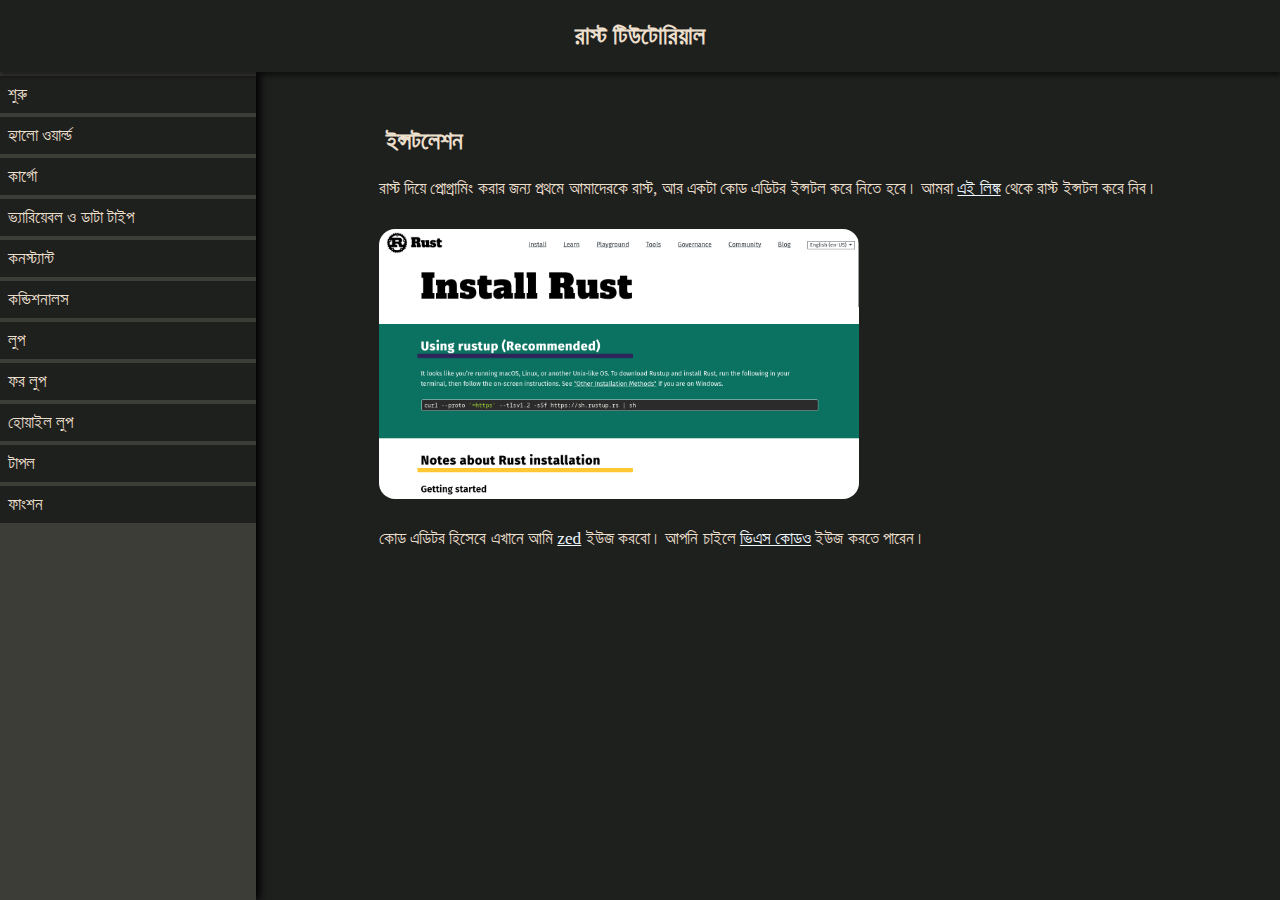
==== index.html @ fa073b7f "First Commit From Source" ====
<!doctype html>
<html lang="en">
    <head>
        <meta charset="UTF-8" />
        <meta name="viewport" content="width=device-width, initial-scale=1.0" />
        <link rel="stylesheet" href="./static/style.css" />
        <title>রাস্ট টিউটোরিয়াল | শুরু</title>
    </head>

    <body>
        <div class="namebar"><div class="bangla">রাস্ট টিউটোরিয়াল</div></div>
        <div class="headless">
            <div class="nav">
                <ul>
                    <a href="#"><li><div class="bangla">শুরু</div></li></a>
                    <a href="#"><li><div class="bangla">হ্যালো ওয়ার্ল্ড</div></li></a>
                    <a href="#"><li><div class="bangla">কার্গো</div></li></a>
                    <a href="#"><li><div class="bangla">ভ্যারিয়েবল ও ডাটা টাইপ</div></li></a>
                    <a href="#"><li><div class="bangla">কনস্ট্যান্ট</div></li></a>
                    <a href="#"><li><div class="bangla">কন্ডিশনালস</div></li></a>
                    <a href="#"><li><div class="bangla">লুপ</div></li></a>
                    <a href="#"><li><div class="bangla">ফর লুপ</div></li></a>
                    <a href="#"><li><div class="bangla">হোয়াইল লুপ</div></li></a>
                    <a href="#"><li><div class="bangla">টাপল</div></li></a>
                    <a href="#"><li><div class="bangla">ফাংশন</div></li></a>
                </ul>
            </div>
            <div class="main">
                <section class="sec" id="sect">
                    <h1><div class="bangla">ইন্সটলেশন</div></h1>
                    <div class="para">
                        <div class="bangla">রাস্ট দিয়ে প্রোগ্রামিং করার জন্য প্রথমে আমাদেরকে রাস্ট, আর একটা কোড এডিটর ইন্সটল করে নিতে হবে। আমরা <a href="https://www.rust-lang.org/tools/install" target="_blank" style="color: aliceblue;">এই লিঙ্ক</a> থেকে রাস্ট ইন্সটল করে নিব।</div>
                        <div class="image" style="background-image: url('./images/installRust.png');"></div>
                        <div class="bangla">কোড এডিটর হিসেবে এখানে আমি <a href="https://zed.dev/docs/getting-started" target="_blank" style="color: aliceblue;">zed</a> ইউজ করবো। আপনি চাইলে <a href="https://code.visualstudio.com/download" target="_blank" style="color: aliceblue;">ভিএস কোডও</a> ইউজ করতে পারেন।</div>
                    </div>
                </section>
            </div>
        </div>
    </body>
</html>
---- static/style.css ----
/*
Color Palette

Light: #697565    Mid: #3C3D37    Dark: #1E201E    Text: #ECDFCC

*/


*{
    margin: 0;
    padding: 0;
}

body{
    display: flex;
    flex-direction: column;
    justify-content: flex-start;
    font-family: Arial, Helvetica, sans-serif;
    font-size: 0.9rem;
}

.namebar{
    width: 100vw;
    height: 8vh;
    background-color: #1E201E;
    box-shadow: 0px 4px 4px #00000079;
    color: #ECDFCC;
    font-size: 1.5rem;
    position: absolute;
    margin-top: 0;
    text-align: center;
    display: flex;
    align-items: center;
    justify-content: center;
    font-weight: bold;
    z-index: 10;
}

.headless{
    position: absolute;
    margin-top: 8vh;
    width: 100vw;
    height: 92vh;
    display: flex;
    justify-content: baseline;
    font-size: 0.9rem;
}

.nav{
    height: 92vh;
    width: 20vw;
    background-color: #3C3D37;
    box-shadow: 4px 0px 8px;
    z-index: 9;
    overflow-x: hidden;
    overflow-y: scroll;
}

.nav li{
    height: auto;
    width: auto;
    padding: 8px;
    background-color: #1E201E;
    color: #ECDFCC;
    word-wrap: normal;
    margin: 4px 0;
    margin-left: 0;
    transition: 0.3s;
    font-size: 1.2em;
}

.nav a{
    text-decoration: none;
}

.nav li:hover{
    background-color: #171817;
}

.main{
    height: 92vh;
    width: 80vw;
    background-color: #1E201E;
    display: flex;
    flex-direction: column;
    align-items: center;
    font-size: 0.9rem;
    overflow-y: scroll;
}

.sec h1{
    font-size: 1.5rem;
    color: #ECDFCC;
    margin: 15px 15px;
}

.sec{
    border-radius: 10px;
    margin: 10px;
    padding-top: 1px;
    padding: 3%;
    max-width: 800px;
}

.para{
    padding: 8px;
    margin: 0 8px;
    color: #ECDFCC;
    font-size: 1.2em;
    margin: 16px 0;
}

.bangla{
    font-family: 'kalpurush';
}

.code{
    padding: 16px;
    background-color: #3C3D37;
    color: #ECDFCC;
    font-family: monospace;
    margin: 8px;
    border-radius: 8px;
    white-space: nowrap;
    overflow-x: scroll;
}

.sec .image{
    height: 270px;
    width: 480px;
    border-radius: 16px;
    margin: 30px 0;
    background-size: cover;
}
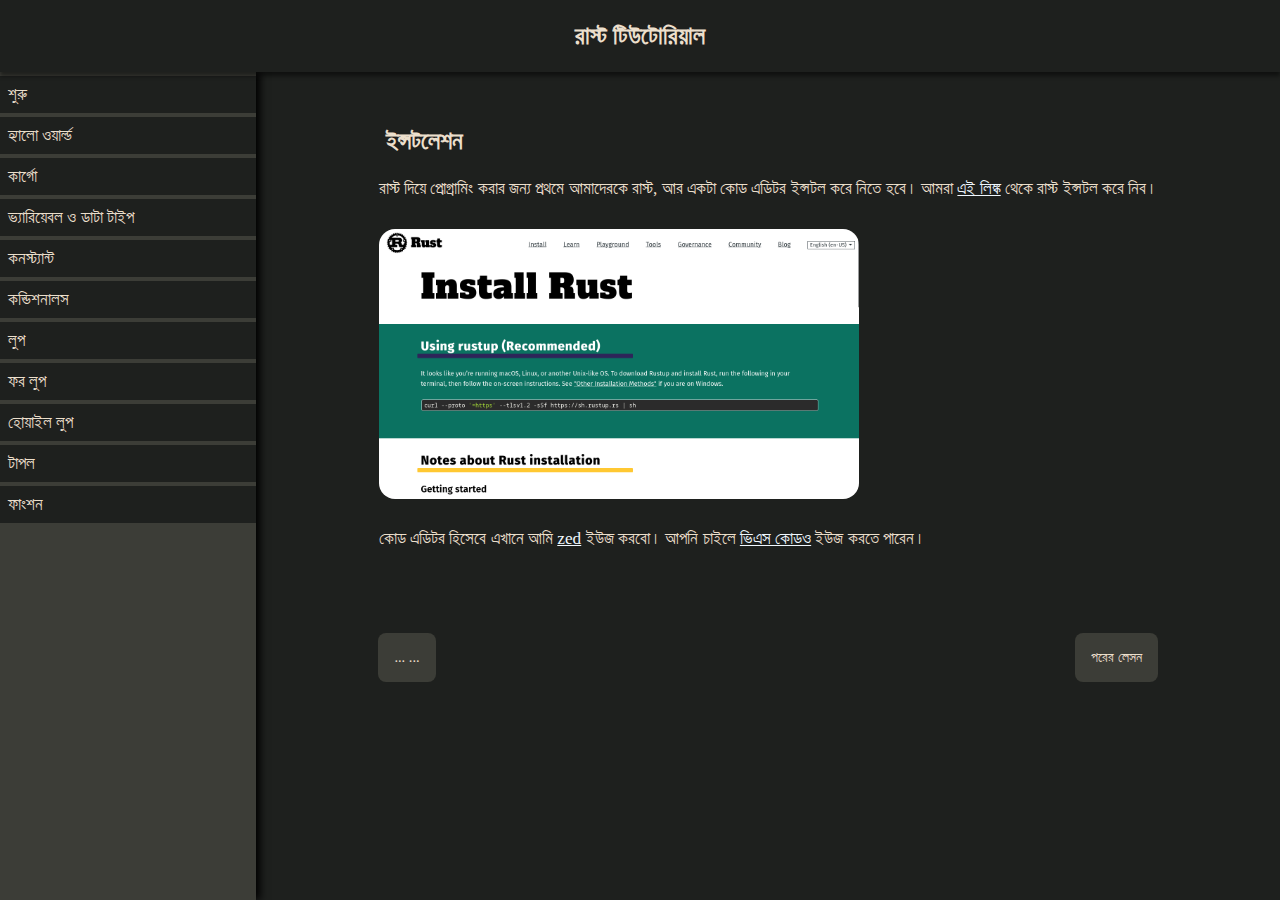
==== commit 50ad0713: "hello world tutorial added" ====
--- a/index.html
+++ b/index.html
@@ -13,7 +13,7 @@
             <div class="nav">
                 <ul>
                     <a href="#"><li><div class="bangla">শুরু</div></li></a>
-                    <a href="#"><li><div class="bangla">হ্যালো ওয়ার্ল্ড</div></li></a>
+                    <a href="hello.html"><li><div class="bangla">হ্যালো ওয়ার্ল্ড</div></li></a>
                     <a href="#"><li><div class="bangla">কার্গো</div></li></a>
                     <a href="#"><li><div class="bangla">ভ্যারিয়েবল ও ডাটা টাইপ</div></li></a>
                     <a href="#"><li><div class="bangla">কনস্ট্যান্ট</div></li></a>
@@ -34,6 +34,10 @@
                         <div class="bangla">কোড এডিটর হিসেবে এখানে আমি <a href="https://zed.dev/docs/getting-started" target="_blank" style="color: aliceblue;">zed</a> ইউজ করবো। আপনি চাইলে <a href="https://code.visualstudio.com/download" target="_blank" style="color: aliceblue;">ভিএস কোডও</a> ইউজ করতে পারেন।</div>
                     </div>
                 </section>
+                <div class="page">
+                    <a href="#"><div class="btn"><div class="bangla">... ...</div></div></a>
+                    <a href="hello.html"><div class="btn"><div class="bangla">পরের লেসন</div></div></a>
+                </div>
             </div>
         </div>
     </body>
--- a/static/style.css
+++ b/static/style.css
@@ -116,13 +116,23 @@
 
 .code{
     padding: 16px;
-    background-color: #3C3D37;
+    background-color: #171817;
     color: #ECDFCC;
     font-family: monospace;
     margin: 8px;
     border-radius: 8px;
     white-space: nowrap;
     overflow-x: scroll;
+    max-width: 800px;
+}
+
+.para .code{
+        padding: 8px;
+        background-color: #171817;
+        color: #ECDFCC;
+        font-family: monospace;
+        border-radius: 4px;
+        font-size: 0.8em;
 }
 
 .sec .image{
@@ -131,4 +141,43 @@
     border-radius: 16px;
     margin: 30px 0;
     background-size: cover;
+}
+
+.page{
+    display: flex;
+    justify-content: space-between;
+    width: 80%;
+}
+
+.page .btn{
+    padding: 16px;
+    border-radius: 8px;
+    background-color: #3C3D37;
+    /* box-shadow: #171817 4px 4px 4px; */
+    margin: 20px;
+    transition: 0.3s;
+}
+
+.page .btn:hover{
+    background-color: #171817;
+}
+
+.page a{
+    text-decoration: none;
+    color: #ECDFCC;
+}
+
+
+/* ----colors------*/
+
+.purple{
+    color: rgb(177, 56, 177);
+}
+
+.blue{
+    color: rgb(84, 182, 221);
+}
+
+.green{
+    color: rgb(114, 224, 95);
 }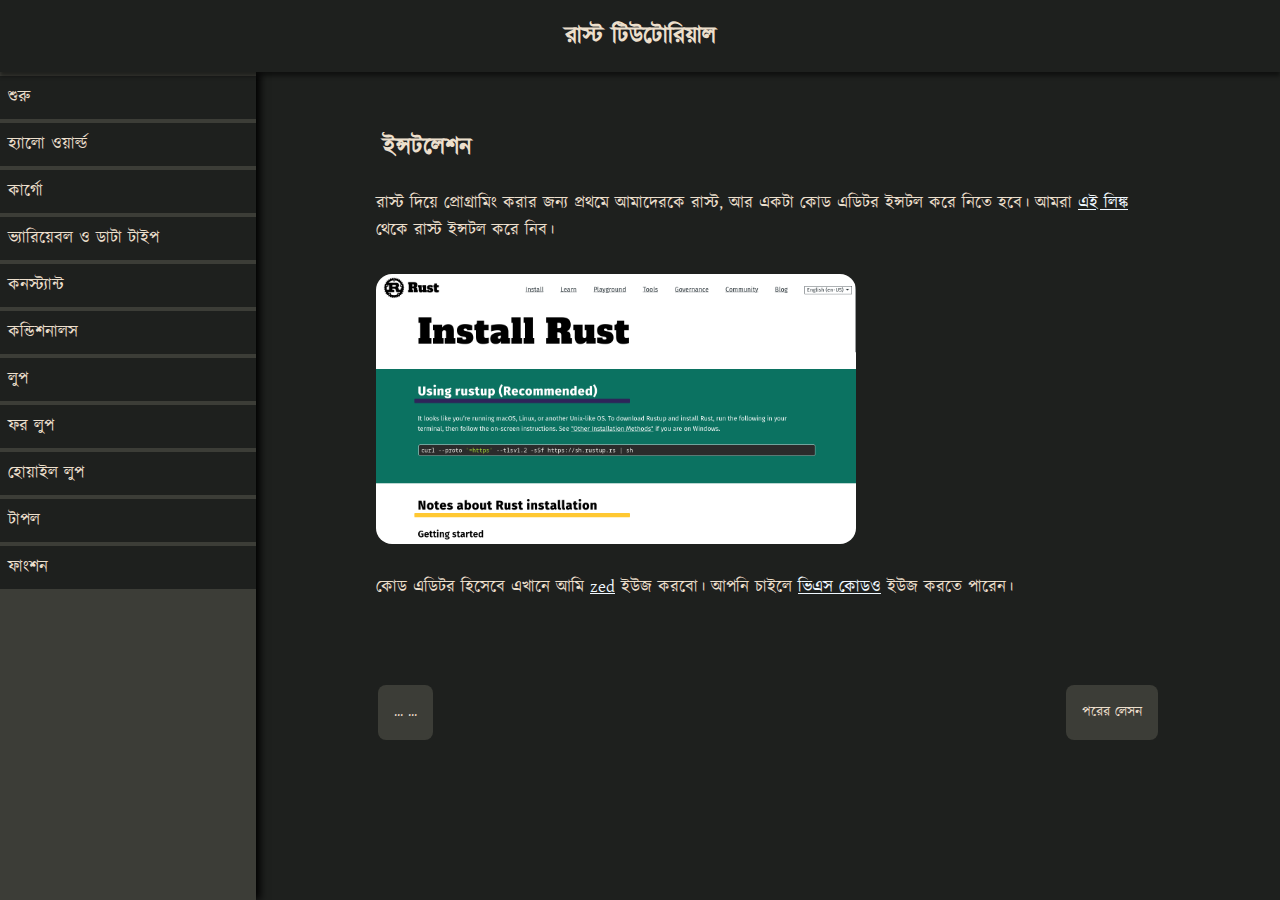
==== commit 924fa5ff: "added cargo page" ====
--- a/index.html
+++ b/index.html
@@ -14,7 +14,7 @@
                 <ul>
                     <a href="#"><li><div class="bangla">শুরু</div></li></a>
                     <a href="hello.html"><li><div class="bangla">হ্যালো ওয়ার্ল্ড</div></li></a>
-                    <a href="#"><li><div class="bangla">কার্গো</div></li></a>
+                    <a href="cargo.html"><li><div class="bangla">কার্গো</div></li></a>
                     <a href="#"><li><div class="bangla">ভ্যারিয়েবল ও ডাটা টাইপ</div></li></a>
                     <a href="#"><li><div class="bangla">কনস্ট্যান্ট</div></li></a>
                     <a href="#"><li><div class="bangla">কন্ডিশনালস</div></li></a>
--- a/static/style.css
+++ b/static/style.css
@@ -5,6 +5,10 @@
 
 */
 
+@font-face {
+    font-family: 'Kalpurush';
+    src: url('kalpurush.ttf');
+}
 
 *{
     margin: 0;
@@ -111,7 +115,7 @@
 }
 
 .bangla{
-    font-family: 'kalpurush';
+    font-family: 'Kalpurush';
 }
 
 .code{
@@ -127,12 +131,12 @@
 }
 
 .para .code{
-        padding: 8px;
-        background-color: #171817;
-        color: #ECDFCC;
-        font-family: monospace;
-        border-radius: 4px;
-        font-size: 0.8em;
+    padding: 4px;
+    background-color: #171817;
+    color: #ECDFCC;
+    font-family: monospace;
+    border-radius: 2px;
+    font-size: 0.8em;
 }
 
 .sec .image{
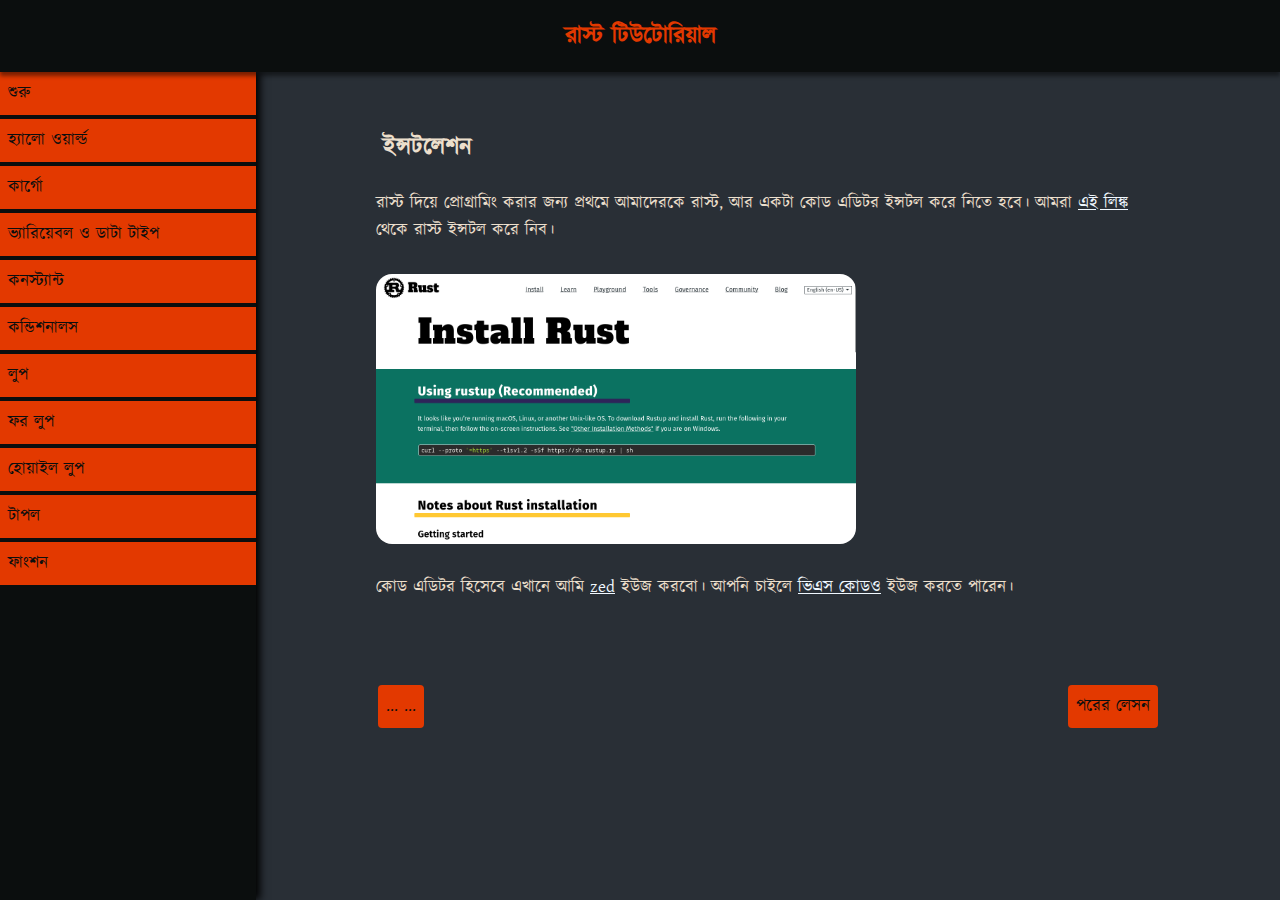
==== commit 896a5d6c: "added variables & data type page" ====
--- a/index.html
+++ b/index.html
@@ -12,10 +12,10 @@
         <div class="headless">
             <div class="nav">
                 <ul>
-                    <a href="#"><li><div class="bangla">শুরু</div></li></a>
+                    <a href="#"><li style="margin-top: 0;"><div class="bangla">শুরু</div></li></a>
                     <a href="hello.html"><li><div class="bangla">হ্যালো ওয়ার্ল্ড</div></li></a>
                     <a href="cargo.html"><li><div class="bangla">কার্গো</div></li></a>
-                    <a href="#"><li><div class="bangla">ভ্যারিয়েবল ও ডাটা টাইপ</div></li></a>
+                    <a href="varanddat.html"><li><div class="bangla">ভ্যারিয়েবল ও ডাটা টাইপ</div></li></a>
                     <a href="#"><li><div class="bangla">কনস্ট্যান্ট</div></li></a>
                     <a href="#"><li><div class="bangla">কন্ডিশনালস</div></li></a>
                     <a href="#"><li><div class="bangla">লুপ</div></li></a>
--- a/static/style.css
+++ b/static/style.css
@@ -4,6 +4,14 @@
 Light: #697565    Mid: #3C3D37    Dark: #1E201E    Text: #ECDFCC
 
 */
+
+:root{
+    --rust: rgb(227, 57, 0);
+    --dark: #292f36ff;
+    --white: #ECDFCC;
+    --light: rgb(234, 93, 0);
+    --black: rgb(11, 14, 14);
+}
 
 @font-face {
     font-family: 'Kalpurush';
@@ -26,9 +34,9 @@
 .namebar{
     width: 100vw;
     height: 8vh;
-    background-color: #1E201E;
+    background-color: var(--black);
     box-shadow: 0px 4px 4px #00000079;
-    color: #ECDFCC;
+    color: var(--rust);
     font-size: 1.5rem;
     position: absolute;
     margin-top: 0;
@@ -53,7 +61,7 @@
 .nav{
     height: 92vh;
     width: 20vw;
-    background-color: #3C3D37;
+    background-color: var(--black);
     box-shadow: 4px 0px 8px;
     z-index: 9;
     overflow-x: hidden;
@@ -64,8 +72,8 @@
     height: auto;
     width: auto;
     padding: 8px;
-    background-color: #1E201E;
-    color: #ECDFCC;
+    background-color: var(--rust);
+    color: var(--black);
     word-wrap: normal;
     margin: 4px 0;
     margin-left: 0;
@@ -78,13 +86,13 @@
 }
 
 .nav li:hover{
-    background-color: #171817;
+    background-color: var(--light);
 }
 
 .main{
     height: 92vh;
     width: 80vw;
-    background-color: #1E201E;
+    background-color: var(--dark);
     display: flex;
     flex-direction: column;
     align-items: center;
@@ -94,7 +102,7 @@
 
 .sec h1{
     font-size: 1.5rem;
-    color: #ECDFCC;
+    color: var(--white);
     margin: 15px 15px;
 }
 
@@ -139,6 +147,10 @@
     font-size: 0.8em;
 }
 
+.para a{
+    color: aliceblue;
+}
+
 .sec .image{
     height: 270px;
     width: 480px;
@@ -154,16 +166,17 @@
 }
 
 .page .btn{
-    padding: 16px;
-    border-radius: 8px;
-    background-color: #3C3D37;
-    /* box-shadow: #171817 4px 4px 4px; */
+    padding: 8px;
+    border-radius: 4px;
+    background-color: var(--rust);
+    color: var(--black);
+    font-size: 1.2em;
     margin: 20px;
     transition: 0.3s;
 }
 
 .page .btn:hover{
-    background-color: #171817;
+    background-color: var(--light);
 }
 
 .page a{
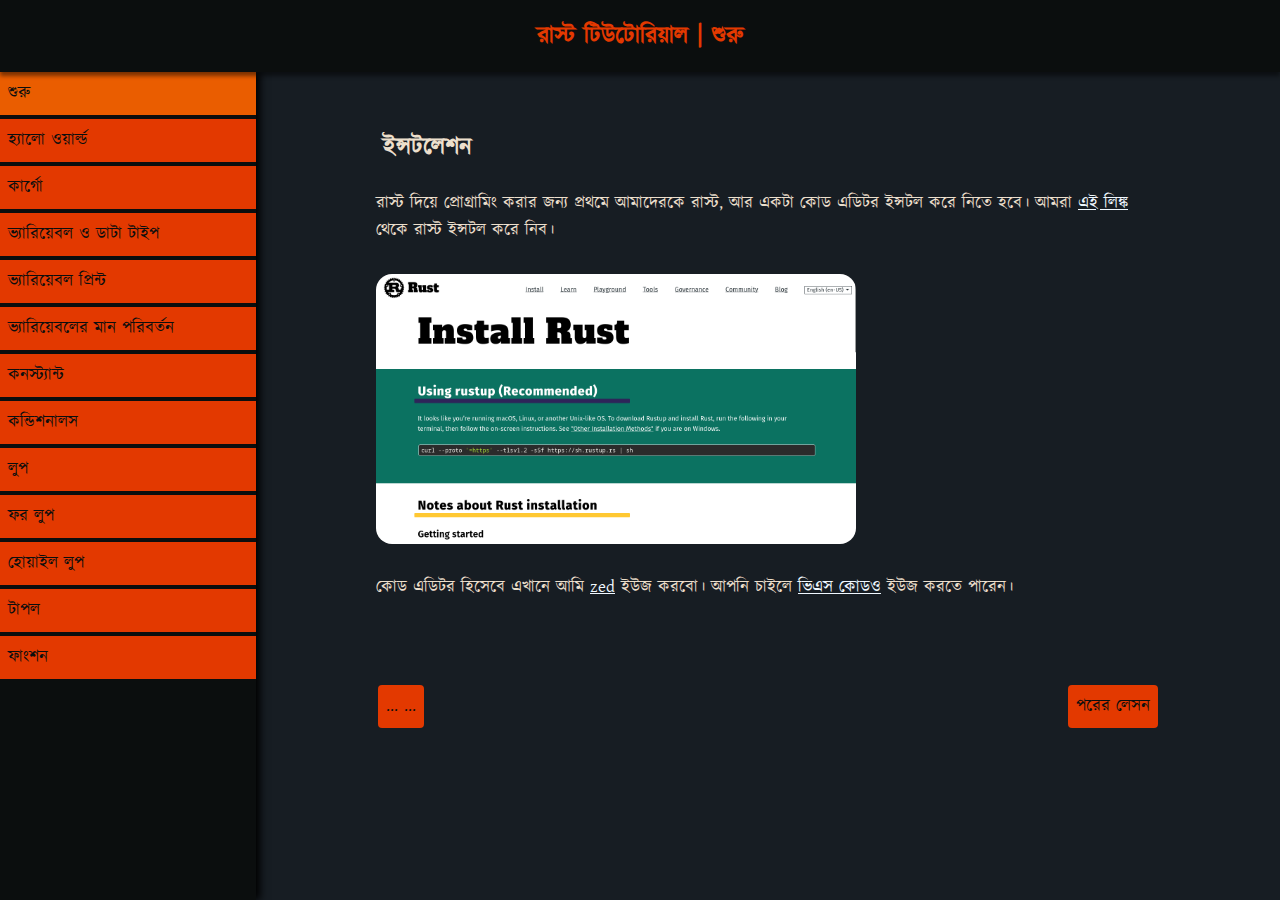
==== commit 4b382320: "added 2 new pages" ====
--- a/index.html
+++ b/index.html
@@ -8,14 +8,16 @@
     </head>
 
     <body>
-        <div class="namebar"><div class="bangla">রাস্ট টিউটোরিয়াল</div></div>
+        <div class="namebar"><div class="bangla">রাস্ট টিউটোরিয়াল | শুরু</div></div>
         <div class="headless">
             <div class="nav">
                 <ul>
-                    <a href="#"><li style="margin-top: 0;"><div class="bangla">শুরু</div></li></a>
+                    <a href="#"><li style="margin-top: 0; background-color: rgb(234, 93, 0);"><div class="bangla">শুরু</div></li></a>
                     <a href="hello.html"><li><div class="bangla">হ্যালো ওয়ার্ল্ড</div></li></a>
                     <a href="cargo.html"><li><div class="bangla">কার্গো</div></li></a>
                     <a href="varanddat.html"><li><div class="bangla">ভ্যারিয়েবল ও ডাটা টাইপ</div></li></a>
+                    <a href="printvar.html"><li><div class="bangla">ভ্যারিয়েবল প্রিন্ট</div></li></a>
+                    <a href="mutability.html"><li><div class="bangla"> ভ্যারিয়েবলের মান পরিবর্তন</div></li></a>
                     <a href="#"><li><div class="bangla">কনস্ট্যান্ট</div></li></a>
                     <a href="#"><li><div class="bangla">কন্ডিশনালস</div></li></a>
                     <a href="#"><li><div class="bangla">লুপ</div></li></a>
--- a/static/style.css
+++ b/static/style.css
@@ -7,7 +7,7 @@
 
 :root{
     --rust: rgb(227, 57, 0);
-    --dark: #292f36ff;
+    --dark: rgb(23, 29, 35);
     --white: #ECDFCC;
     --light: rgb(234, 93, 0);
     --black: rgb(11, 14, 14);
@@ -196,5 +196,21 @@
 }
 
 .green{
-    color: rgb(114, 224, 95);
+    color: rgb(60, 202, 95);
+}
+
+.yellow{
+    color: #ffe600;
+}
+
+.orange{
+    color: #ff764c;
+}
+
+.lime{
+    color: rgb(179, 255, 92);
+}
+
+.current{
+    background-color: rgb(234, 93, 0);
 }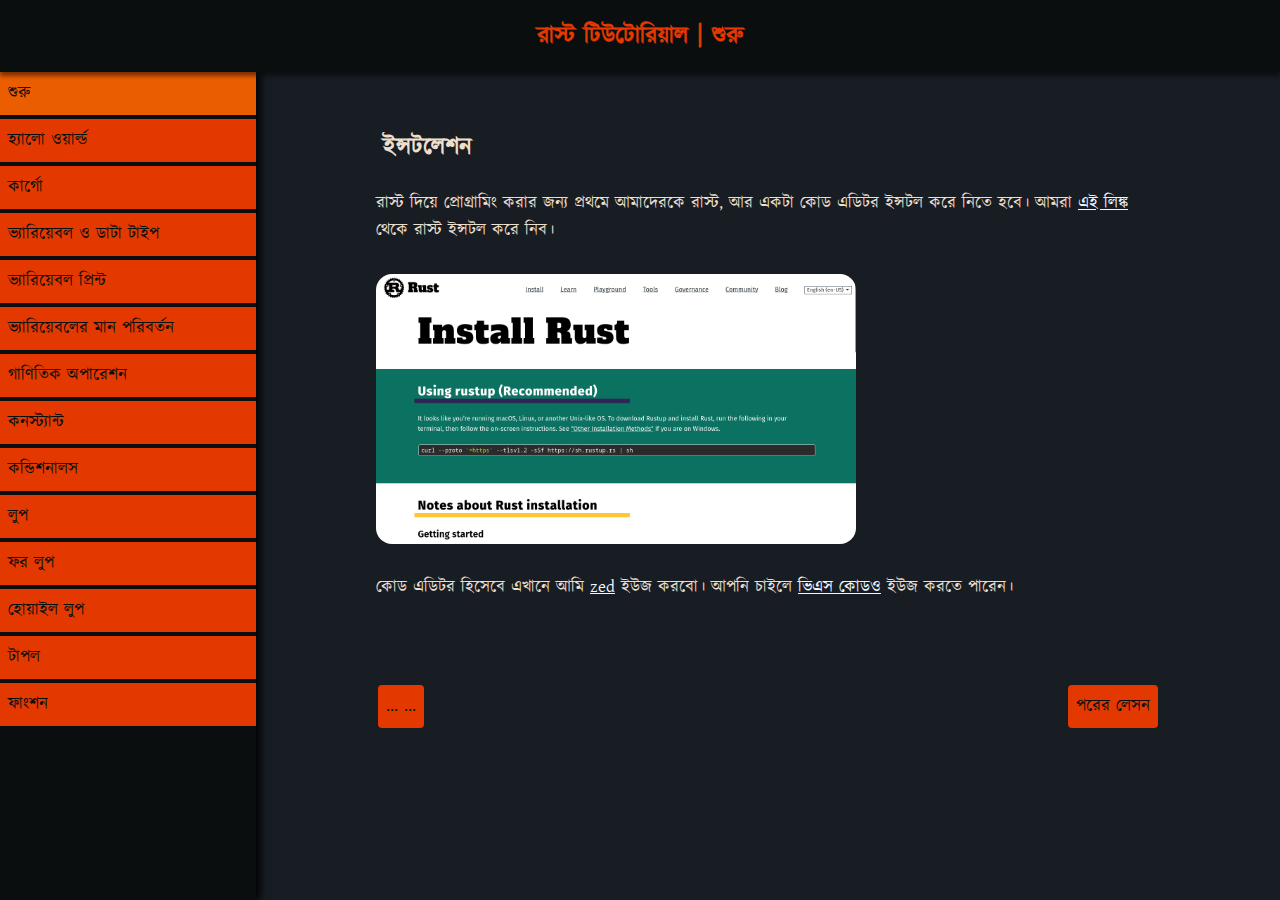
==== commit 6dad0062: "math operation page added" ====
--- a/index.html
+++ b/index.html
@@ -18,6 +18,7 @@
                     <a href="varanddat.html"><li><div class="bangla">ভ্যারিয়েবল ও ডাটা টাইপ</div></li></a>
                     <a href="printvar.html"><li><div class="bangla">ভ্যারিয়েবল প্রিন্ট</div></li></a>
                     <a href="mutability.html"><li><div class="bangla"> ভ্যারিয়েবলের মান পরিবর্তন</div></li></a>
+                    <a href="math.html"><li><div class="bangla">গাণিতিক অপারেশন</div></li></a>
                     <a href="#"><li><div class="bangla">কনস্ট্যান্ট</div></li></a>
                     <a href="#"><li><div class="bangla">কন্ডিশনালস</div></li></a>
                     <a href="#"><li><div class="bangla">লুপ</div></li></a>
--- a/static/style.css
+++ b/static/style.css
@@ -213,4 +213,8 @@
 
 .current{
     background-color: rgb(234, 93, 0);
+}
+
+.scaryRed{
+    color: #b60000;
 }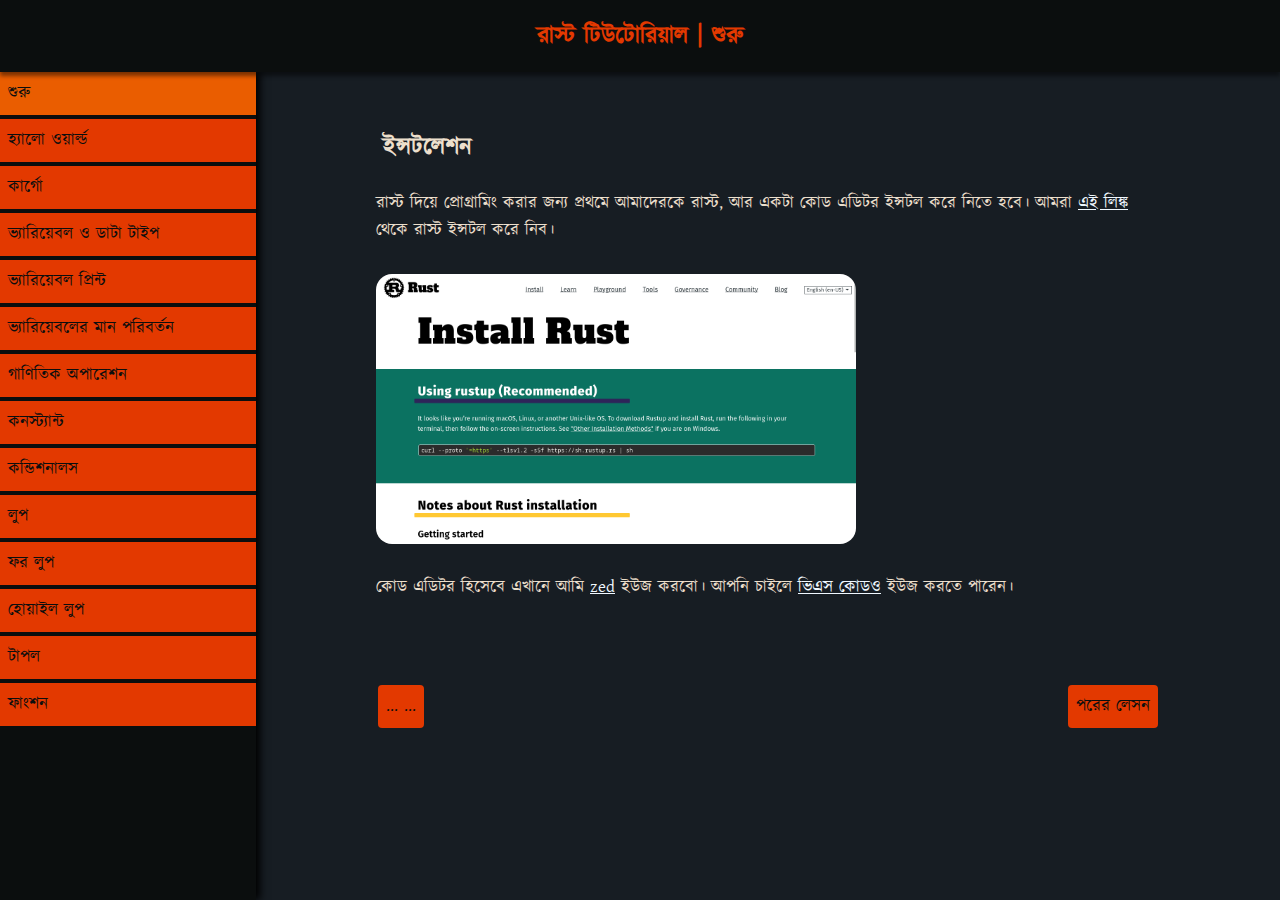
==== commit 00319667: "Added constants page" ====
--- a/index.html
+++ b/index.html
@@ -19,7 +19,7 @@
                     <a href="printvar.html"><li><div class="bangla">ভ্যারিয়েবল প্রিন্ট</div></li></a>
                     <a href="mutability.html"><li><div class="bangla"> ভ্যারিয়েবলের মান পরিবর্তন</div></li></a>
                     <a href="math.html"><li><div class="bangla">গাণিতিক অপারেশন</div></li></a>
-                    <a href="#"><li><div class="bangla">কনস্ট্যান্ট</div></li></a>
+                    <a href="constant.html"><li><div class="bangla">কনস্ট্যান্ট</div></li></a>
                     <a href="#"><li><div class="bangla">কন্ডিশনালস</div></li></a>
                     <a href="#"><li><div class="bangla">লুপ</div></li></a>
                     <a href="#"><li><div class="bangla">ফর লুপ</div></li></a>
--- a/static/style.css
+++ b/static/style.css
@@ -27,7 +27,7 @@
     display: flex;
     flex-direction: column;
     justify-content: flex-start;
-    font-family: Arial, Helvetica, sans-serif;
+    font-family: Kalpurush, Arial, Helvetica, sans-serif;
     font-size: 0.9rem;
 }
 
@@ -156,7 +156,7 @@
     width: 480px;
     border-radius: 16px;
     margin: 30px 0;
-    background-size: cover;
+    background-size: contain;
 }
 
 .page{
